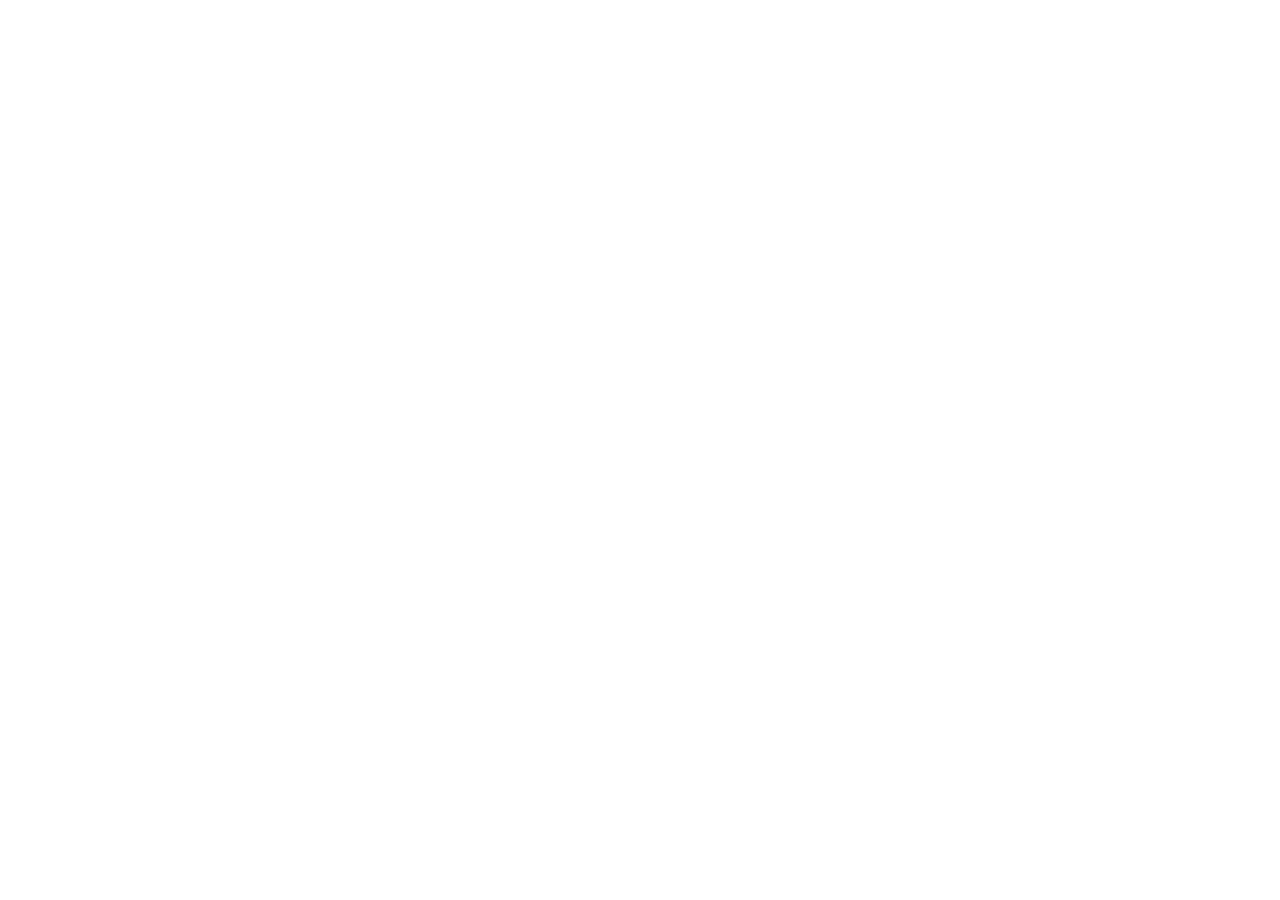
==== index.html @ ed07215b "first js code" ====
<!DOCTYPE html>
<html lang="en">
<head>
    <meta charset="UTF-8">
    <meta name="viewport" content="width=device-width, initial-scale=1.0">
    <title>Js Playground</title>
</head>
<body>
    <script src="/main.js"></script>
</body>
</html>
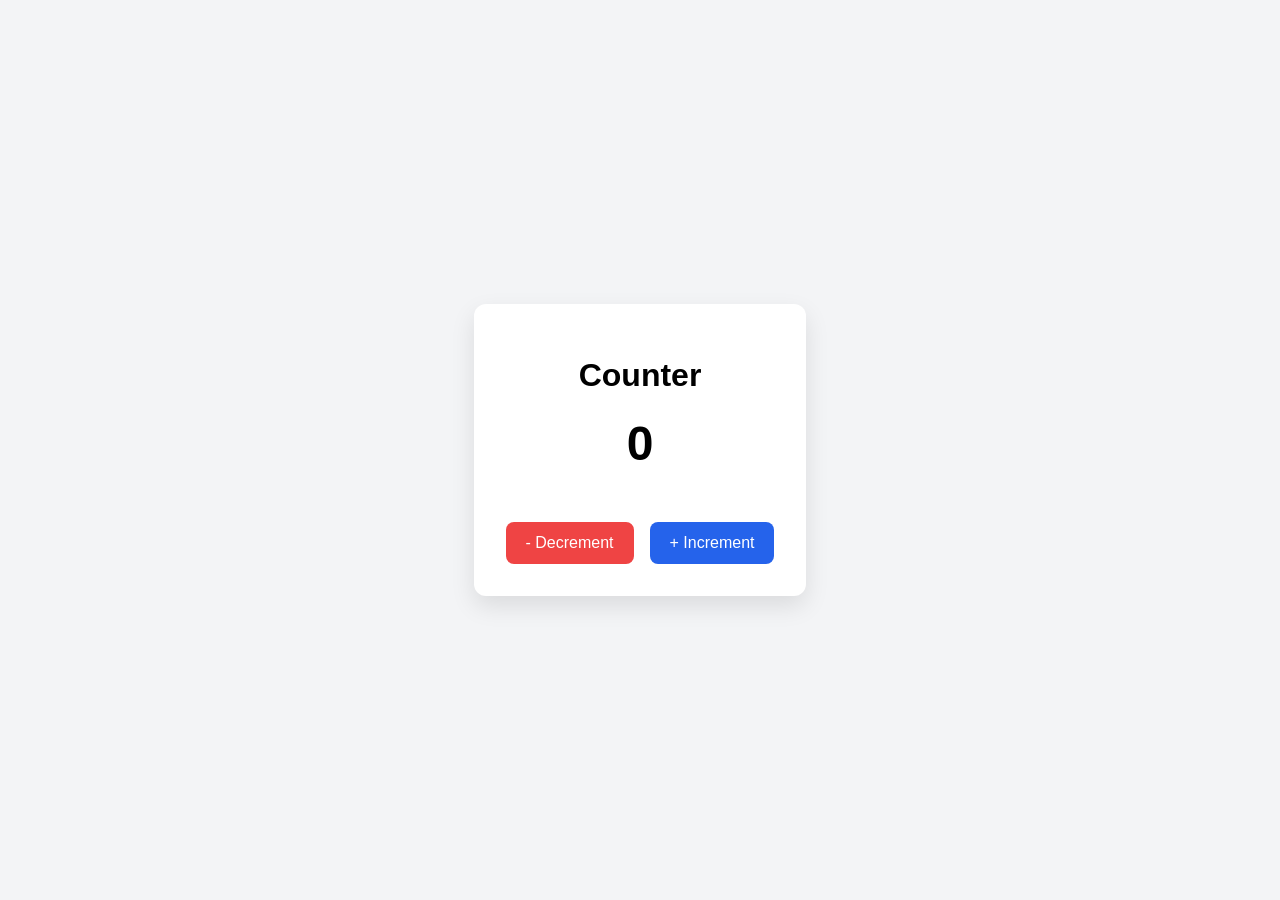
==== commit 1910692b: "Counter Creating" ====
--- a/index.html
+++ b/index.html
@@ -4,8 +4,19 @@
     <meta charset="UTF-8">
     <meta name="viewport" content="width=device-width, initial-scale=1.0">
     <title>Js Playground</title>
+    <link rel="stylesheet" href="style.css">
 </head>
 <body>
-    <script src="/main.js"></script>
+    <main class="counter-card">
+        <h1>Counter</h1>
+        <p id="counterValue" class="counter-value">0</p>
+        <p id="speedWarning" class="speed-warning" aria-live="polite"></p>
+        <div class="buttons">
+            <button id="decrementBtn" type="button">- Decrement</button>
+            <button id="incrementBtn" type="button">+ Increment</button>
+        </div>
+    </main>
+
+    <script src="Contador.js"></script>
 </body>
 </html>
--- a/style.css
+++ b/style.css
@@ -0,0 +1,63 @@
+body {
+    margin: 0;
+    font-family: Arial, sans-serif;
+    background: #f3f4f6;
+    display: grid;
+    place-items: center;
+    min-height: 100vh;
+}
+
+.counter-card {
+    background: #ffffff;
+    padding: 2rem;
+    border-radius: 12px;
+    box-shadow: 0 10px 25px rgba(0, 0, 0, 0.1);
+    text-align: center;
+}
+
+.counter-value {
+    font-size: 3rem;
+    font-weight: bold;
+    margin: 1rem 0;
+}
+
+.buttons {
+    display: flex;
+    gap: 1rem;
+    justify-content: center;
+}
+
+button {
+    border: none;
+    border-radius: 8px;
+    padding: 0.75rem 1.25rem;
+    font-size: 1rem;
+    cursor: pointer;
+    color: #ffffff;
+    background: #2563eb;
+}
+
+button:hover {
+    background: #1d4ed8;
+}
+
+.speed-warning {
+    min-height: 1.2rem;
+    margin: 0.5rem 0 1rem;
+    color: #dc2626;
+    font-weight: bold;
+    opacity: 0;
+    transition: opacity 0.2s ease;
+}
+
+.speed-warning.visible {
+    opacity: 1;
+}
+
+#decrementBtn {
+    background: #ef4444;
+}
+
+#decrementBtn:hover {
+    background: #dc2626;
+}
